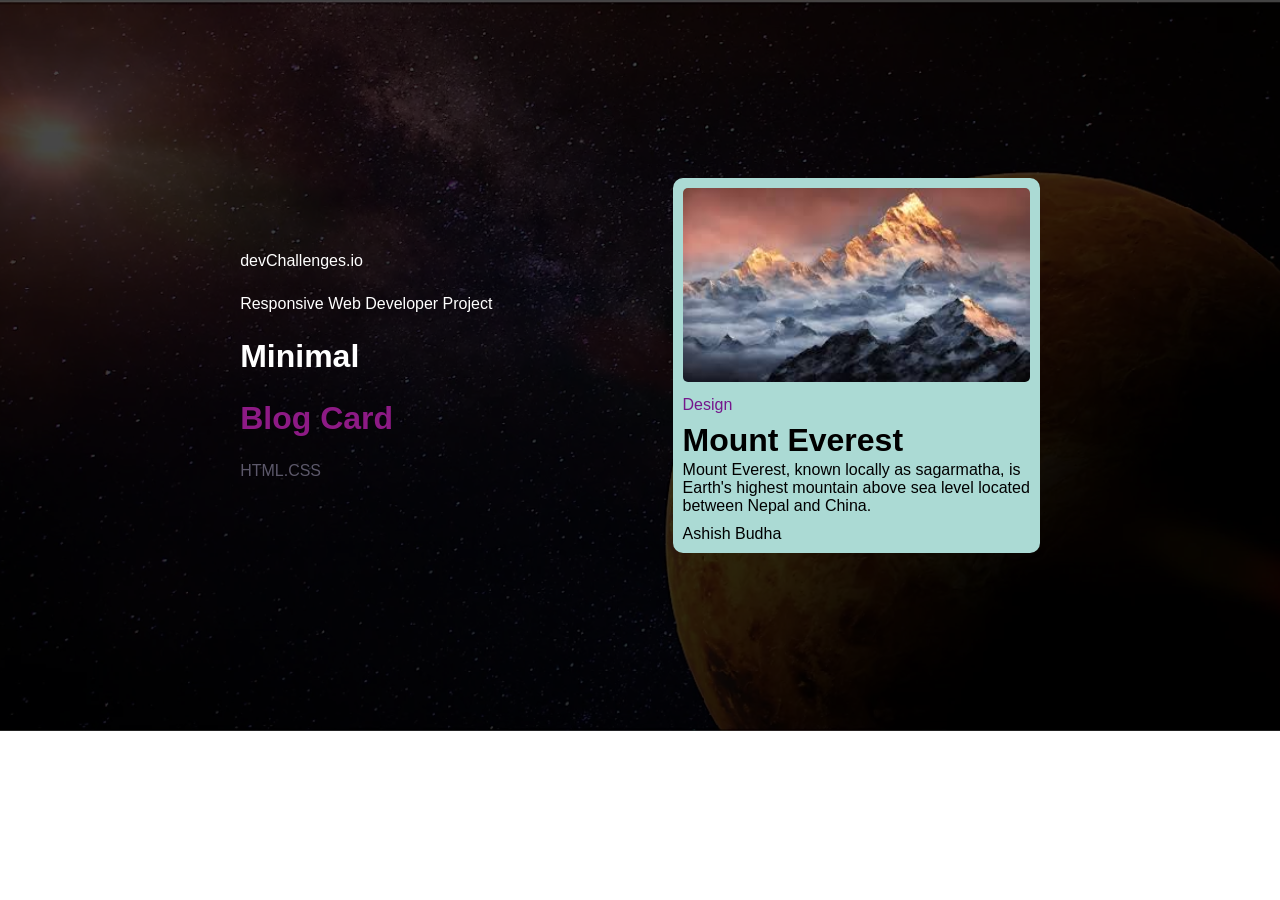
==== index.html @ 7fb5f63f "changes" ====
<!DOCTYPE html>
<html lang="en">

<head>
    <meta charset="UTF-8">
    <meta name="viewport" content="width=device-width, initial-scale=1.0">
    <title>Minimall blog card</title>
    <link rel="stylesheet" href="index.css">
</head>

<body>
    <div class="container">
        <div class="row1">
            <p class="first">
                devChallenges.io
            </p>
            <P class="profession">
                Responsive Web Developer Project
            </P>
            <h1 class="big">
                Minimal
            </h1>
            <h1 style="color: #8d1a85" class="big">
                Blog Card
            </h1>
            <p style="color: #5c586a" class="css">
                HTML.CSS
            </p>
        </div>
        <div class="row2">
            <div class="contain">
                <img src="./images/everest.jpg" alt="" height="100%" width="100%">
            </div>
            <div class="contain1">
                <p style="color:#75178c" class="design">
                    Design
                </p>
                <h1>
                    Mount Everest
                </h1>
                <p class="description">
                    Mount Everest, known locally as sagarmatha, is<br>
                    Earth's highest mountain above sea level located<br>
                    between Nepal and China.
                </p>
                <p class="name">
                    Ashish Budha
                </p>
            </div>
        </div>
    </div>

</body>

</html>
---- index.css ----
:root {
    --light-color: #FFFFFF;
    --primary-color: #000000;
    --secondary-color: #abdad4;
}

*{
    margin: 0;
    padding: 0;
    font-family: sans-serif;
}
body {
    background-color: var(--light-color);
    color: var(--primary-color);
}

.container {
    background: linear-gradient(rgba(0, 0, 0, 0.7), rgba(0, 0, 0, 0.8)), url(./images/background.webp);
    background-size: cover;
    background-position: center;
    display: flex;
    align-items: center;
    justify-content: space-evenly;
    padding: 28px 0;
}

p {
    color: var(--light-color);
}

.row2 p{
    color: var(--primary-color);
}

.row2 h1{
    color: var(--primary-color);
}
h1 {
    color: var(--light-color);
}

.row1{
    padding: 150px 0 150px 60px;

}

.row2{
    margin: 150px 60px 150px 0;
    padding: 10px 10px 0 10px;
    background-color: var(--secondary-color);
    border-radius: 10px;
}

.first{
    margin:  0 0 25px;
}

.profession{
    margin: 0 0 25px 0;
}

.big{
    margin: 0 0 25px 0;
}

.name{
    margin: 10px 0;
}

.description{
    padding: 2px 0 0 0;
}

.design{
    margin: 10px 0 8px 0;
}

img{
    border-radius: 5px;
}

@media (max-width:800px) {

    .container{
        display: flex;
        flex-direction: column;
        padding: 0;
    }

    .contain1, img{
        /* height: 60%; */
        width: 100%;
    }

    .row1{
        margin: 30px 30px;
        padding: 0;
    }
    
    .row2{
        margin: 0 30px 30px 30px;
    }
}
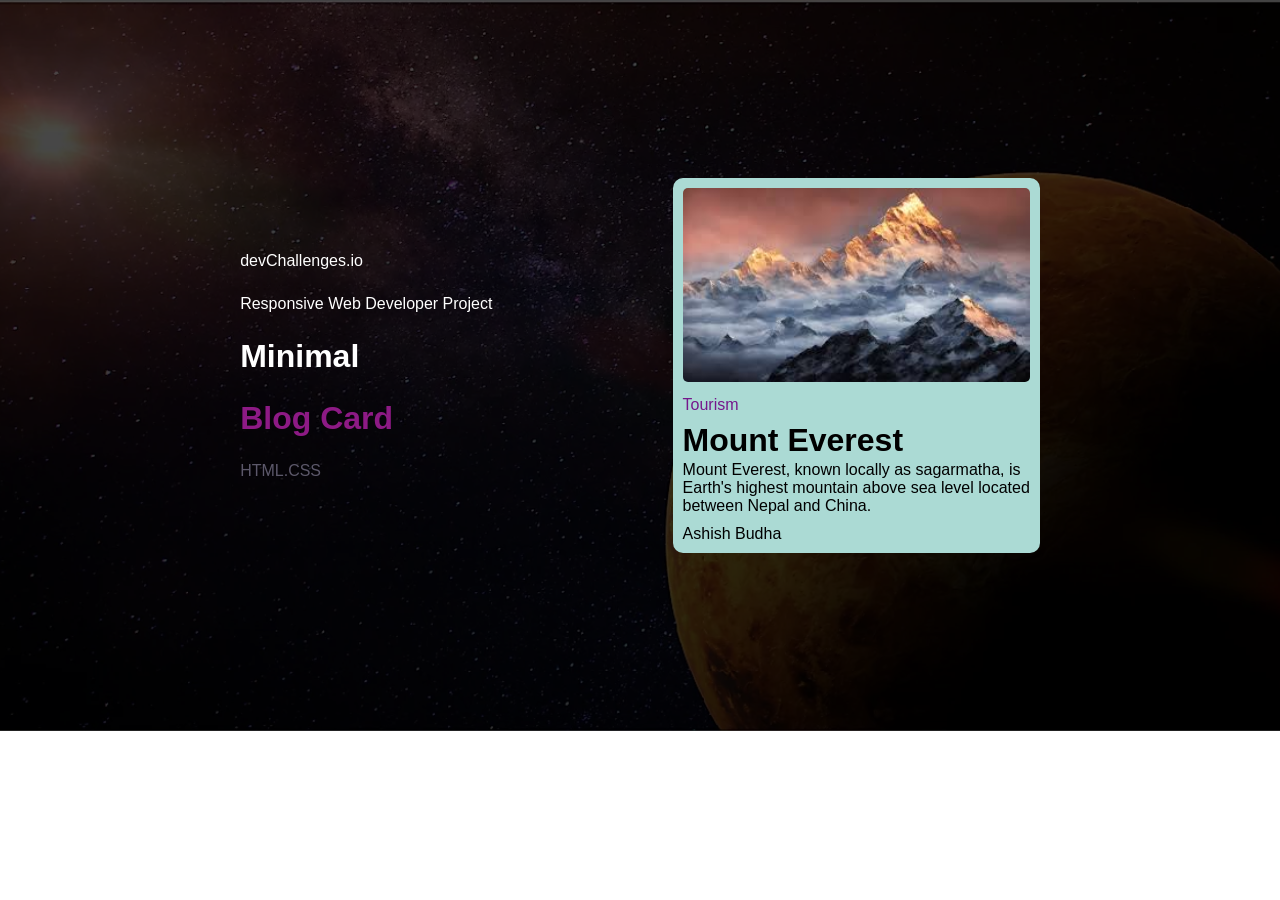
==== commit b00f0e2f: "Tourism" ====
--- a/index.html
+++ b/index.html
@@ -33,7 +33,7 @@
             </div>
             <div class="contain1">
                 <p style="color:#75178c" class="design">
-                    Design
+                    Tourism
                 </p>
                 <h1>
                     Mount Everest
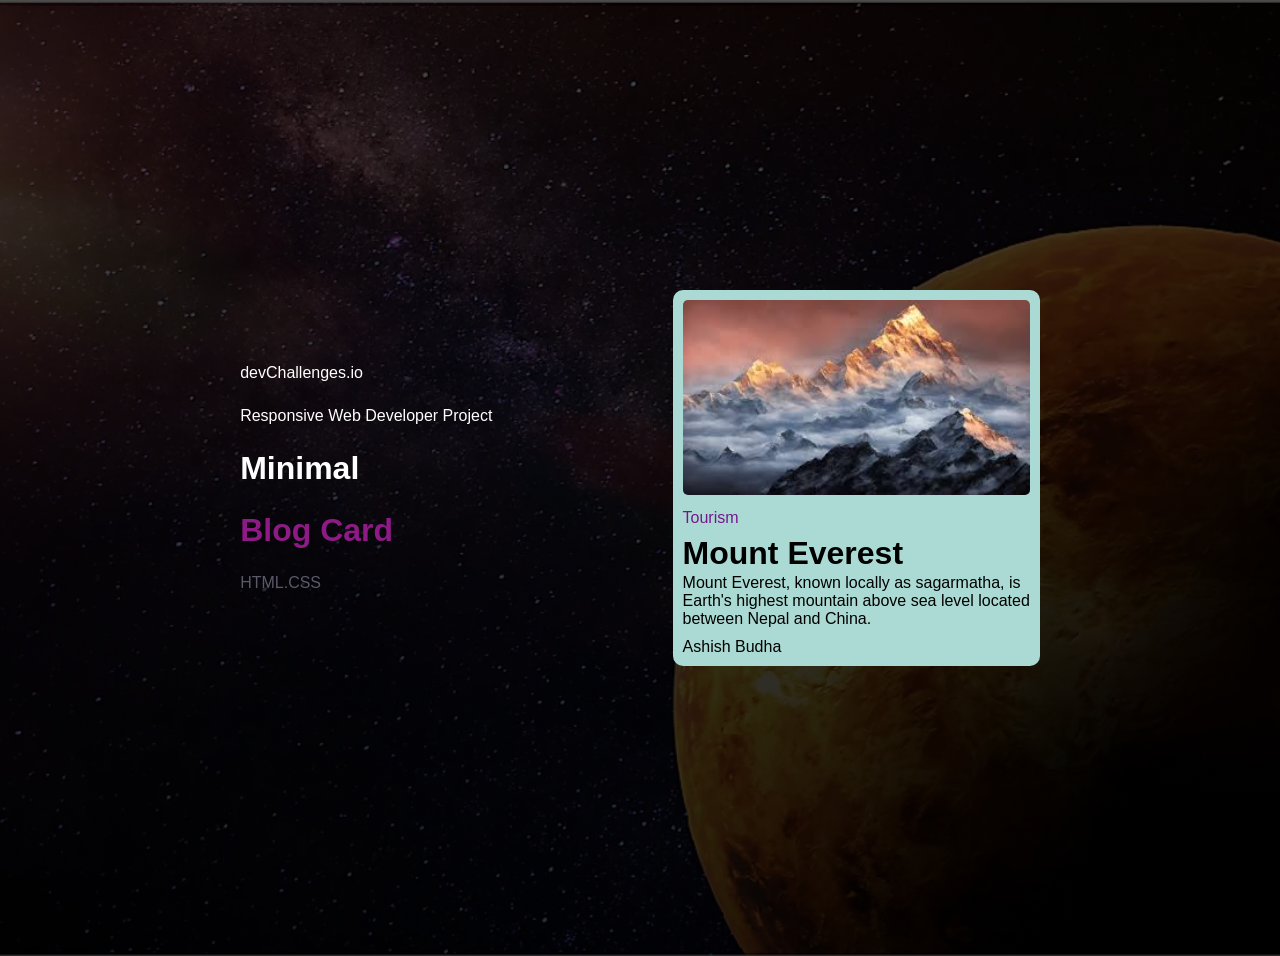
==== commit c85055a3: "modified" ====
--- a/index.html
+++ b/index.html
@@ -29,7 +29,7 @@
         </div>
         <div class="row2">
             <div class="contain">
-                <img src="./images/everest.jpg" alt="" height="100%" width="100%">
+                <img src="./Images/everest.jpg" alt="" height="100%" width="100%">
             </div>
             <div class="contain1">
                 <p style="color:#75178c" class="design">
--- a/index.css
+++ b/index.css
@@ -12,10 +12,12 @@
 body {
     background-color: var(--light-color);
     color: var(--primary-color);
+    overflow: hidden;
 }
 
 .container {
-    background: linear-gradient(rgba(0, 0, 0, 0.7), rgba(0, 0, 0, 0.8)), url(./images/background.webp);
+    background: linear-gradient(rgba(0, 0, 0, 0.7), rgba(0, 0, 0, 0.8)), url(./Images/background.webp);
+    height: 100vh;
     background-size: cover;
     background-position: center;
     display: flex;
